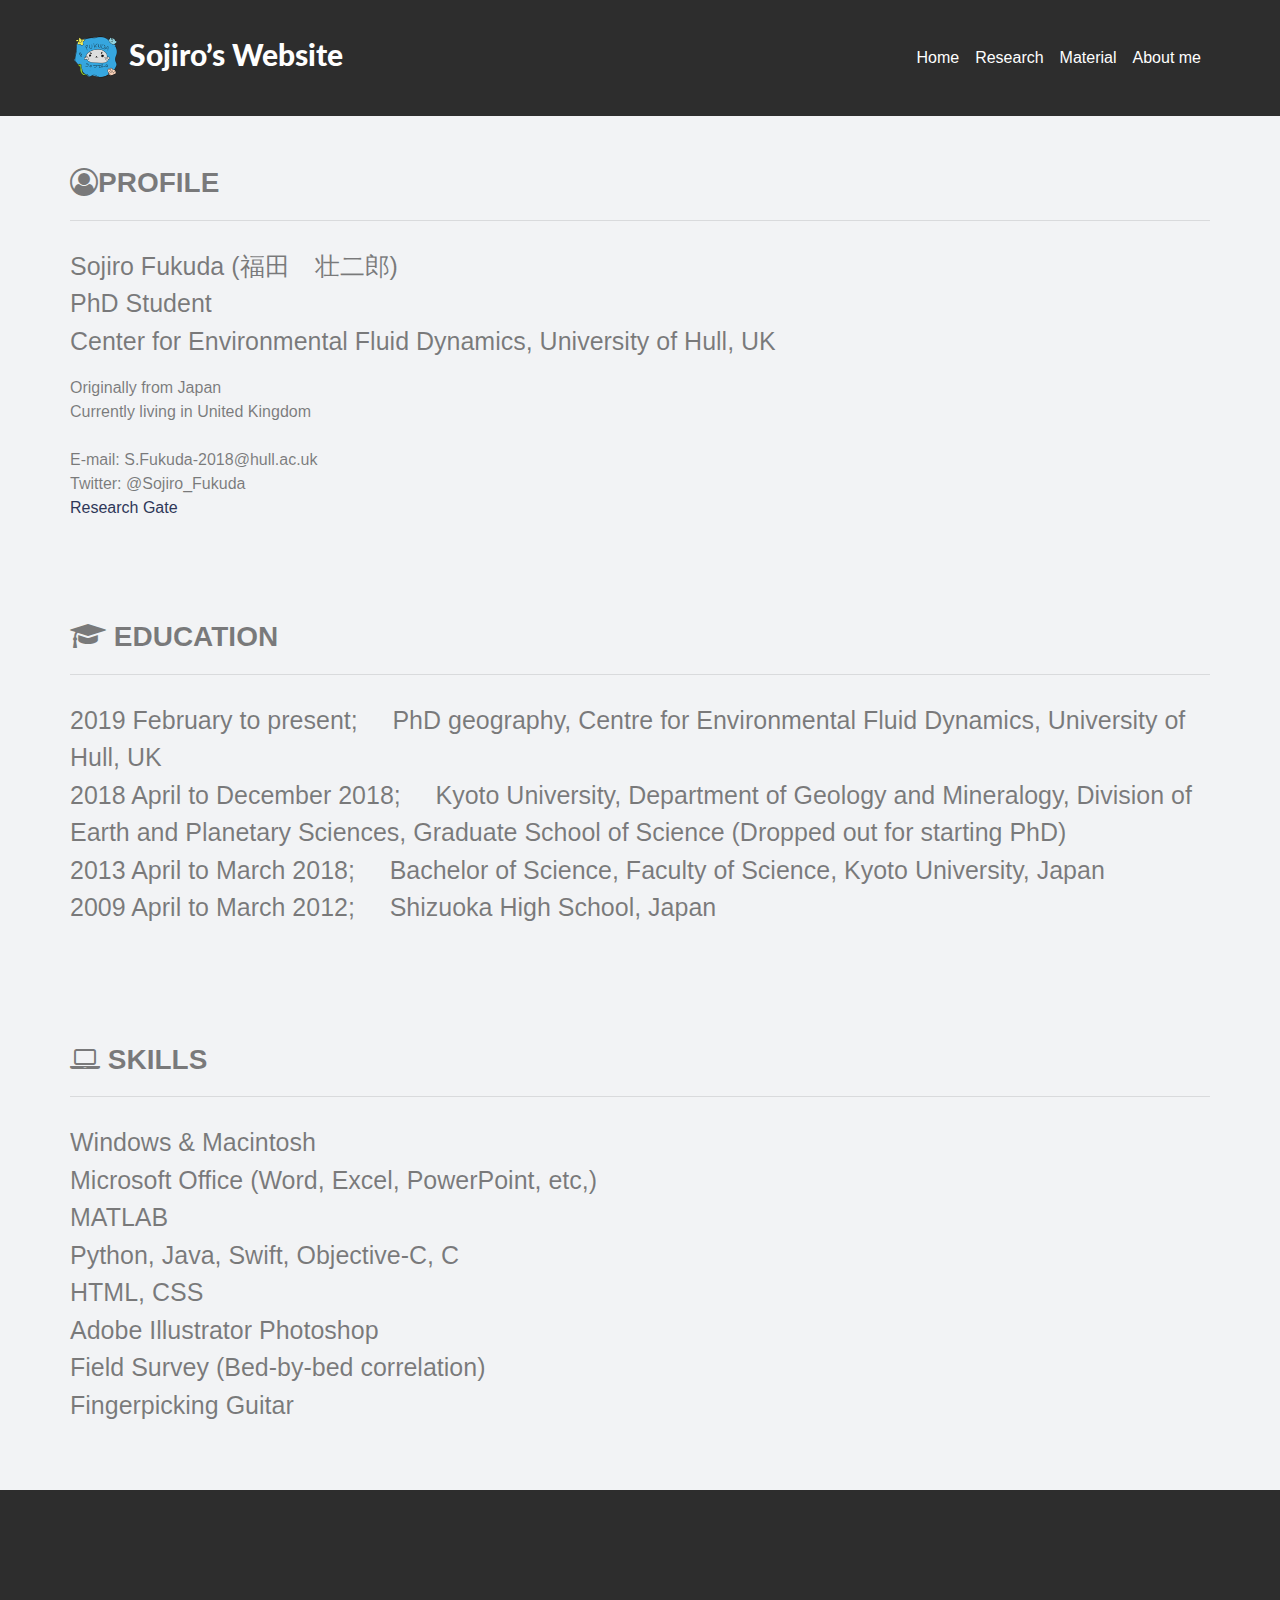
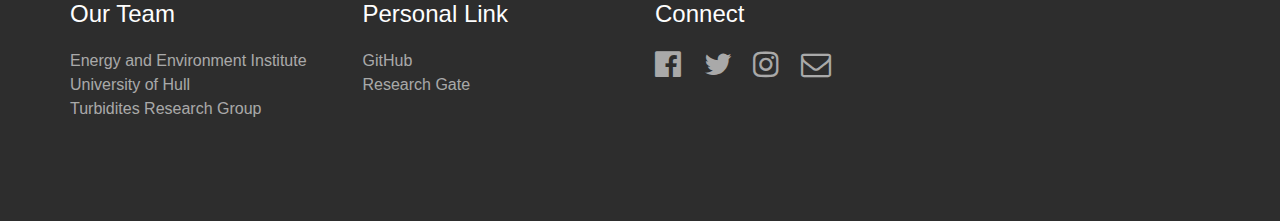
==== aboutme.html @ 99870ed2 "[Squash merge]" ====
<!doctype html>
<html>
<head>
    <meta charset="utf-8">
    <meta name="keywords" content="">
    <meta name="description" content="">
    <meta name="viewport" content="width=device-width, initial-scale=1.0, viewport-fit=cover">
    <link rel="shortcut icon" type="image/png" href="favicon.png">
    
	<link rel="stylesheet" type="text/css" href="./css/bootstrap.min.css?7635">
	<link rel="stylesheet" type="text/css" href="style.css?6280">
	<link rel="stylesheet" type="text/css" href="./css/font-awesome.min.css">
	<link rel="stylesheet" type="text/css" href="./css/feather.min.css">
	<link rel="stylesheet" type="text/css" href="./css/ionicons.min.css">
	<link href='https://fonts.googleapis.com/css?family=Lato:100,300,400,700,900&display=swap&subset=latin,latin-ext' rel='stylesheet' type='text/css'>
    <title>aboutme</title>


    
<!-- Analytics -->
 
<!-- Analytics END -->
    
</head>
<body>
<!-- Main container -->
<div class="page-container">
    
<!-- bloc-0 -->
<div class="bloc bgc-medium-jungle-green d-bloc" id="bloc-0">
	<div class="container bloc-sm">
		<div class="row">
			<div class="col">
				<nav class="navbar navbar-light row navbar-expand-md" role="navigation">
					<a class="navbar-brand link-style ltc-splashed-white" href="index.html"><img src="img/amitan.png" alt="logo" class="mr-2" />Sojiro&rsquo;s Website</a>
					<button id="nav-toggle" type="button" class="ml-auto ui-navbar-toggler navbar-toggler border-0 p-0" data-toggle="collapse" data-target=".navbar-13810" aria-expanded="false" aria-label="Toggle navigation">
						<span class="navbar-toggler-icon"></span>
					</button>
					<div class="collapse navbar-collapse navbar-13810">
						<ul class="site-navigation nav navbar-nav ml-auto">
							<li class="nav-item">
								<a href="index.html" class="nav-link ltc-splashed-white">Home</a>
							</li>
							<li class="nav-item">
								<a href="research.html" class="a-btn nav-link ltc-splashed-white">Research</a>
							</li>
							<li class="nav-item">
								<a href="python.html" class="nav-link a-btn ltc-splashed-white">Material</a>
							</li>
							<li class="nav-item">
								<a href="aboutme.html" class="nav-link a-btn ltc-splashed-white">About me</a>
							</li>
						</ul>
					</div>
				</nav>
			</div>
		</div>
	</div>
</div>
<!-- bloc-0 END -->

<!-- bloc-9 -->
<div class="bloc none bgc-anti-flash-white l-bloc" id="bloc-9">
	<div class="container bloc-md">
		<div class="row">
			<div class="col">
				<h3 class="mg-clear">
					<span class="fa fa-user-circle-o"></span><strong>PROFILE</strong><br>
				</h3>
				<div class="divider-h">
					<span class="divider"></span>
				</div>
				<p class="p-bloc-9-style">
					Sojiro Fukuda (福田　壮二郎)<br>PhD Student<br>Center for Environmental Fluid Dynamics, University of Hull, UK
				</p>
				<div>
					Originally from Japan<br>Currently living in United Kingdom<br><br>E-mail: S.Fukuda-2018@hull.ac.uk&nbsp;<a href="#"></a><br>Twitter: @Sojiro_Fukuda<br>
				</div>
				<div>
					<a class="ltc-charcoal" href="https://www.researchgate.net/profile/Sojiro_Fukuda">Research Gate</a><br>
				</div>
				
			</div>
		</div>
	</div>
</div>
<!-- bloc-9 END -->

<!-- bloc-10 -->
<div class="bloc bgc-anti-flash-white l-bloc" id="bloc-10">
	<div class="container bloc-md">
		<div class="row">
			<div class="col">
				<h3 class="mg-clear">
					<span class="fa fa-mortar-board"></span><strong>&nbsp;EDUCATION</strong>
				</h3>
				<div class="divider-h">
					<span class="divider"></span>
				</div>
				<p class="p-bloc-10-style">
					2019 February to present; &nbsp; &nbsp; PhD geography, Centre for Environmental Fluid Dynamics, University of Hull, UK<br>2018 April to December 2018; &nbsp; &nbsp; Kyoto University, Department of Geology and Mineralogy, Division of Earth and Planetary Sciences, Graduate School of Science (Dropped out for starting PhD)<br>2013 April to March 2018; &nbsp; &nbsp; Bachelor of Science, Faculty of Science, Kyoto University, Japan<br>2009 April to March 2012; &nbsp; &nbsp; Shizuoka High School, Japan<br>
				</p>
			</div>
		</div>
	</div>
</div>
<!-- bloc-10 END -->

<!-- bloc-11 -->
<div class="bloc bgc-anti-flash-white l-bloc" id="bloc-11">
	<div class="container bloc-md">
		<div class="row">
			<div class="col">
				<h3 class="mg-clear">
					<span class="fa fa-laptop"></span><strong>&nbsp;SKILLS</strong>
				</h3>
				<div class="divider-h">
					<span class="divider"></span>
				</div>
				<p class="p-bloc-11-style">
					Windows &amp; Macintosh<br>Microsoft Office (Word, Excel, PowerPoint, etc,)<br>MATLAB<br>Python, Java, Swift, Objective-C, C<br>HTML, CSS<br>Adobe Illustrator Photoshop<br>Field Survey (Bed-by-bed correlation)<br>Fingerpicking Guitar
				</p>
			</div>
		</div>
	</div>
</div>
<!-- bloc-11 END -->

<!-- ScrollToTop Button -->
<a class="bloc-button btn btn-d scrollToTop" onclick="scrollToTarget('1',this)"><span class="fa fa-chevron-up"></span></a>
<!-- ScrollToTop Button END-->


<!-- bloc-3 -->
<div class="bloc bgc-medium-jungle-green d-bloc" id="bloc-3">
	<div class="container bloc-lg">
		<div class="row">
			<div class="col-md-3 col-sm-6">
				<h4 class="mg-md text-sm-left text-center tc-splashed-white">
					Our Team	
				</h4><a href="https://www.hull.ac.uk/work-with-us/research/institutes/energy-and-environment-institute" class="a-btn a-block footer-link">Energy and Environment Institute</a><a href="https://www.hull.ac.uk" class="a-btn a-block footer-link">University of Hull</a><a href="https://trg.leeds.ac.uk" class="a-btn a-block footer-link">Turbidites Research Group</a>
			</div>
			<div class="col-md-3 col-sm-6">
				<h4 class="mg-md text-sm-left text-center tc-splashed-white">
					Personal Link
				</h4><a href="https://github.com/SojiroFukuda" class="a-btn a-block footer-link">GitHub</a><a href="https://www.researchgate.net/profile/Sojiro_Fukuda" class="a-btn a-block footer-link">Research Gate</a>
			</div>
			<div class="col-md-3 col-sm-6">
				<h4 class="mg-md text-sm-left text-center tc-splashed-white">
					Connect
				</h4>
				<div class="row">
					<div class="col-6 col-sm-2 col offset-sm-0">
						<div class="text-center">
							<a href="https://www.facebook.com/jyonirou.jjj"><span class="fa fa-facebook-official icon-md"></span></a>
						</div>
					</div>
					<div class="col-6 col-sm-2">
						<div class="text-center">
							<a href="https://twitter.com/Sojiro_Fukuda"><span class="fa fa-twitter icon-md"></span></a>
						</div>
					</div>
					<div class="col-6 col-sm-2">
						<div class="text-center">
							<a href="https://www.instagram.com/chanu2128/"><span class="fa fa-instagram icon-md"></span></a>
						</div>
					</div>
					<div class="col-6 col-sm-2">
						<div class="text-center">
							<a href="mailto:S.Fukuda-2018@hull.ac.uk"><span class="fa fa-envelope-o icon-md"></span></a>
						</div>
					</div>
				</div>
			</div>
		</div>
	</div>
</div>
<!-- bloc-3 END -->

</div>
<!-- Main container END -->
    

<script src="./js/jquery-3.3.1.min.js?2684"></script>
<script src="./js/bootstrap.bundle.min.js?7948"></script>
<script src="./js/blocs.min.js?1950"></script>
<script src="./js/lazysizes.min.js" defer></script>
<!-- Additional JS END -->



<!-- Preloader -->
<div id="page-loading-blocs-notifaction" class="page-preloader"></div>
<!-- Preloader END -->

</body>
</html>
---- style.css ----
/*-----------------------------------------------------------------------------------
	    sojiroweb
        Built with Blocs
-----------------------------------------------------------------------------------*/
 
body{
	margin:0;
	padding:0;
    background:#FFFFFF;
    overflow-x:hidden;
    -webkit-font-smoothing: antialiased;
    -moz-osx-font-smoothing: grayscale;
}
.page-container{overflow-x:hidden;} /* Prevents unwanted scroll space when scroll FX used. */
a,button{transition: background .3s ease-in-out;outline: none!important;} /* Prevent ugly blue glow on chrome and safari */
a:hover{text-decoration: none; cursor:pointer;}


/* Preloader */

.page-preloader{position: fixed;top: 0;bottom: 0;width: 100%;z-index:100000;background:#FFFFFF url("img/pageload-spinner.gif") no-repeat center center;}

/* = Blocs
-------------------------------------------------------------- */

.bloc{
	width:100%;
	clear:both;
	background: 50% 50% no-repeat;
	padding:0 50px;
	-webkit-background-size: cover;
	-moz-background-size: cover;
	-o-background-size: cover;
	background-size: cover;
	position:relative;
	display:flex;
}
.bloc .container{
	padding-left:0;
	padding-right:0;
}


/* Sizes */

.bloc-lg{
	padding:100px 50px;
}
.bloc-md{
	padding:50px;
}
.bloc-sm{
	padding:20px 50px;
}

.bloc-carousel{
	padding-right: 200px;
	padding-left: 200px;
}

/* Background Styles */

.bg-center,.bg-l-edge,.bg-r-edge,.bg-t-edge,.bg-b-edge,.bg-tl-edge,.bg-bl-edge,.bg-tr-edge,.bg-br-edge,.bg-repeat{
	-webkit-background-size: auto!important;
	-moz-background-size: auto!important;
	-o-background-size: auto!important;
	background-size: auto!important;
}
.bg-repeat{
	background:repeat;
}


/* Background Textures */

.bloc-bg-texture::before{
	content:"";
	background-size: 2px 2px;
	position: absolute;
	top: 0;
	bottom: 0;
	left:0;
	right:0;
}
.texture-paper::before{
	background: url("img/texture-paper.png");
	background-size: 280px 280px;
}


/* Dark theme */

.d-bloc{
	color:rgba(255,255,255,.7);
}
.d-bloc button:hover{
	color:rgba(255,255,255,.9);
}
.d-bloc .icon-round,.d-bloc .icon-square,.d-bloc .icon-rounded,.d-bloc .icon-semi-rounded-a,.d-bloc .icon-semi-rounded-b{
	border-color:rgba(255,255,255,.9);
}
.d-bloc .divider-h span{
	border-color:rgba(255,255,255,.2);
}
.d-bloc .a-btn,.d-bloc .navbar a, .d-bloc a .icon-sm, .d-bloc a .icon-md, .d-bloc a .icon-lg, .d-bloc a .icon-xl, .d-bloc h1 a, .d-bloc h2 a, .d-bloc h3 a, .d-bloc h4 a, .d-bloc h5 a, .d-bloc h6 a, .d-bloc p a{
	color:rgba(255,255,255,.6);
}
.d-bloc .a-btn:hover,.d-bloc .navbar a:hover,.d-bloc a:hover .icon-sm, .d-bloc a:hover .icon-md, .d-bloc a:hover .icon-lg, .d-bloc a:hover .icon-xl, .d-bloc h1 a:hover, .d-bloc h2 a:hover, .d-bloc h3 a:hover, .d-bloc h4 a:hover, .d-bloc h5 a:hover, .d-bloc h6 a:hover, .d-bloc p a:hover{
	color:rgba(255,255,255,1);
}
.d-bloc .navbar-toggle .icon-bar{
	background:rgba(255,255,255,1);
}
.d-bloc .btn-wire,.d-bloc .btn-wire:hover{
	color:rgba(255,255,255,1);
	border-color:rgba(255,255,255,1);
}
.d-bloc .card{
	color:rgba(0,0,0,.5);
}
.d-bloc .card button:hover{
	color:rgba(0,0,0,.7);
}
.d-bloc .card icon{
	border-color:rgba(0,0,0,.7);
}
.d-bloc .card .divider-h span{
	border-color:rgba(0,0,0,.1);
}
.d-bloc .card .a-btn{
	color:rgba(0,0,0,.6);
}
.d-bloc .card .a-btn:hover{
	color:rgba(0,0,0,1);
}
.d-bloc .card .btn-wire, .d-bloc .card .btn-wire:hover{
	color:rgba(0,0,0,.7);
	border-color:rgba(0,0,0,.3);
}


/* Light theme */

.d-bloc .card,.l-bloc{
	color:rgba(0,0,0,.5);
}
.d-bloc .card button:hover,.l-bloc button:hover{
	color:rgba(0,0,0,.7);
}
.l-bloc .icon-round,.l-bloc .icon-square,.l-bloc .icon-rounded,.l-bloc .icon-semi-rounded-a,.l-bloc .icon-semi-rounded-b{
	border-color:rgba(0,0,0,.7);
}
.d-bloc .card .divider-h span,.l-bloc .divider-h span{
	border-color:rgba(0,0,0,.1);
}
.d-bloc .card .a-btn,.l-bloc .a-btn,.l-bloc .navbar a,.l-bloc a .icon-sm, .l-bloc a .icon-md, .l-bloc a .icon-lg, .l-bloc a .icon-xl, .l-bloc h1 a, .l-bloc h2 a, .l-bloc h3 a, .l-bloc h4 a, .l-bloc h5 a, .l-bloc h6 a, .l-bloc p a{
	color:rgba(0,0,0,.6);
}
.d-bloc .card .a-btn:hover,.l-bloc .a-btn:hover,.l-bloc .navbar a:hover, .l-bloc a:hover .icon-sm, .l-bloc a:hover .icon-md, .l-bloc a:hover .icon-lg, .l-bloc a:hover .icon-xl, .l-bloc h1 a:hover, .l-bloc h2 a:hover, .l-bloc h3 a:hover, .l-bloc h4 a:hover, .l-bloc h5 a:hover, .l-bloc h6 a:hover, .l-bloc p a:hover{
	color:rgba(0,0,0,1);
}
.l-bloc .navbar-toggle .icon-bar{
	color:rgba(0,0,0,.6);
}
.d-bloc .card .btn-wire,.d-bloc .card .btn-wire:hover,.l-bloc .btn-wire,.l-bloc .btn-wire:hover{
	color:rgba(0,0,0,.7);
	border-color:rgba(0,0,0,.3);
}


/* = NavBar
-------------------------------------------------------------- */

.hero .hero-nav{
	padding-left:inherit;
	padding-right:inherit;
}
/* Handle Multi Level Navigation */.navbar-light .navbar-nav .nav-link {
	color: rgb(64, 64, 64);
}
.btco-menu li > a {
	padding: 10px 15px;
	color: #000;
}
.btco-menu .active a:focus,.btco-menu li a:focus ,.navbar > .show > a:focus{
	background: transparent;
	outline: 0;
}
.dropdown-menu .show > .dropdown-toggle::after{
	transform: rotate(-90deg);
}

/* = Bric adjustment margins
-------------------------------------------------------------- */

.mg-clear{
	margin:0;
}
.mg-md{
	margin-top:10px;
	margin-bottom:20px;
}

/* = Buttons
-------------------------------------------------------------- */

.btn-d,.btn-d:hover,.btn-d:focus{
	color:#FFF;
	background:rgba(0,0,0,.3);
}

/* Prevent ugly blue glow on chrome and safari */
button{
	outline: none!important;
}

.a-block{
	width:100%;
	text-align:left;
	display: inline-block;
}
.text-center .a-block{
	text-align:center;
}



/* = Icons
-------------------------------------------------------------- */
.icon-md{
	font-size:30px!important;
}




.card-sq, .card-sq .card-header, .card-sq .card-footer{
	border-radius:0;
}
.card-rd{
	border-radius:30px;
}
.card-rd .card-header{
	border-radius:29px 29px 0 0;
}
.card-rd .card-footer{
	border-radius:0 0 29px 29px;
}

/* = Dividers
-------------------------------------------------------------- */
.divider-h{
	padding:20px 0;
	width:100%;
	display:inline-block;
}
.divider-h span{
	display: block;
	border-top:1px solid transparent;
}
.divider-half{
	width: 50%;
	margin: 0 auto;
}
.dropdown-menu .divider-h,.dropdown-menu .divider-half{
	padding:0;
}




/* ScrollToTop button */

.scrollToTop{
	width:40px;
	height:40px;
	position:fixed;
	bottom:20px;
	right:20px;
	opacity: 0;
	z-index: 500;
	transition: all .3s ease-in-out;
}
.scrollToTop span{
	margin-top: 6px;
}
.showScrollTop{
	font-size: 14px;
	opacity: 1;
}

/* = Custom Styling
-------------------------------------------------------------- */

h1,h2,h3,h4,h5,h6,p,label,.btn,a{
	font-family:"Helvetica";
}
.container{
	max-width:1140px;
}
.link-style{
	font-family:Lato;
	font-weight:900;
	line-height:30px;
	font-size:30px;
}
.navi-style{
	color:#FEFFFE!important;
	font-family:"Lato";
	font-weight:bold;
	text-decoration:underline!important;
	border-right-width:20px;
}
.h1-style{
	font-size:36px;
}
.h4-style{
	font-weight: bold;
}
.p-style{
	font-family:Lato;
	font-weight:900;
	font-size:30px;
	color:#FFFFFF!important;
}
.navbar-brand img{
	width:50px;
	height:50px;
}
.h3-profile-style{
	font-family:Lato;
	font-weight:900;
	width:50.09%;
}
.p-bloc-3-style{
	font-size:25px;
	font-family:Roboto;
	font-weight:400;
}
.h3-style{
	font-family:Lato;
	font-weight:900;
	font-size:35px;
}
.p-bloc-8-style{
	font-size:25px;
}
.p-bloc-4-style{
	font-size:25px;
}
.link-bloc-6-style{
	text-decoration:underline;
}
.p-bloc-6-style{
	font-size:25px;
}
.p-bloc-7-style{
	font-size:25px;
}
.p-bloc-9-style{
	font-size:25px;
}
.p-bloc-10-style{
	font-size:25px;
}
.p-bloc-11-style{
	font-size:25px;
}
.p-2-style{
	font-size:25px;
}
.p-12-style{
	font-size:20px;
}
.p-equation{
	font-size:25px;
}
.markdown:active{
}
.img-style{
	width:456px;
}
.carousel-margin-right{
	width:99.74%;
}
.image{
	height:450px;
	max-width:640px;
}
.li-style{
	font-size: 20px;
}

/* = Colour
-------------------------------------------------------------- */

/* Background colour styles */

.bgc-medium-jungle-green{
	background-color:#2D2D2D;
}
.bgc-anti-flash-white{
	background-color:#F2F3F5;
}

/* Text colour styles */

.tc-splashed-white{
	color:#FEFEFE!important;
}

/* Link colour styles */

.ltc-splashed-white{
	color:#FEFEFE!important;
}
.ltc-splashed-white:hover{
	color:#cbcbcb!important;
}
.ltc-charcoal{
	color:#2E3758!important;
}
.ltc-charcoal:hover{
	color:#252c46!important;
}

/* Bloc image backgrounds */

.bg-PairaCava{
	background-image:url("img/PairaCava.png");
}
.bg-PairaCava{
	background-image:url("img/PairaCava.png");
}
.bg-PairaCava{
	background-image:url("img/PairaCava.png");
}
.bg-squared-d-bg{
	background-image:url("img/squared-d-bg.png");
}



/* = Mobile adjustments 
-------------------------------------------------------------- */
@media (max-width: 1024px)
{
    .bloc{
        padding-left: 20px; 
        padding-right: 20px;  
    }
    .bloc.full-width-bloc, .bloc-tile-2.full-width-bloc .container, .bloc-tile-3.full-width-bloc .container, .bloc-tile-4.full-width-bloc .container{
        padding-left: 0; 
        padding-right: 0;  
    }
}
@media (max-width: 991px)
{
    .container{width:100%;}
    .page-container, #hero-bloc{overflow-x: hidden;position: relative;} /* Prevent unwanted side scroll on mobile */
    .bloc{padding-left: constant(safe-area-inset-left);padding-right: constant(safe-area-inset-right);} /* iPhone X Notch Support*/
    .bloc-group, .bloc-group .bloc{display:block;width:100%;}
}
@media (max-width: 767px)
{
    .page-container{
        overflow-x: hidden;
        position:relative;
    }
    .bloc-tile-2 .container, .bloc-tile-3 .container, .bloc-tile-4 .container{
        padding-left:0;padding-right:0;
    }
    .a-block{
        padding:0 10px;
    }
    .btn-dwn{
       display:none; 
    }
    .voffset{
        margin-top:5px;
    }
    .voffset-md{
        margin-top:20px;
    }
    .voffset-lg{
        margin-top:30px;
    }
    form{
        padding:5px;
    }
    .close-lightbox{
        display:inline-block;
    }
    .blocsapp-device-iphone5{
	   background-size: 216px 425px;
	   padding-top:60px;
	   width:216px;
	   height:425px;
    }
    .blocsapp-device-iphone5 img{
	   width: 180px;
	   height: 320px;
    }
}
@media (max-width: 575px){
	.footer-link{
		text-align:center;
	}
	
}
---- css/feather.min.css ----
@font-face{font-family:"feather";src:url(../fonts/feather-webfont.eot);src:url(../fonts/feather-webfont.eot?#iefix) format("embedded-opentype"),url(../fonts/feather-webfont.woff) format("woff"),url(../fonts/feather-webfont.ttf) format("truetype"),url(../fonts/feather-webfont.svg#feather) format("svg");font-weight:400;font-style:normal}.feather-icon{display:inline-block;font-family:"feather";font-style:normal;font-weight:400;font-variant:normal;text-transform:none;speak:none;line-height:1;-webkit-font-smoothing:antialiased;-moz-osx-font-smoothing:grayscale}.icon-eye:before{content:"\e000"}.icon-paper-clip:before{content:"\e001"}.icon-mail:before{content:"\e002";content:\e002}.icon-toggle:before{content:"\e003"}.icon-layout:before{content:"\e004"}.icon-link:before{content:"\e005"}.icon-bell:before{content:"\e006"}.icon-lock:before{content:"\e007"}.icon-unlock:before{content:"\e008"}.icon-ribbon:before{content:"\e009"}.icon-image:before{content:"\e010"}.icon-signal:before{content:"\e011"}.icon-target:before{content:"\e012"}.icon-clipboard:before{content:"\e013"}.icon-clock:before{content:"\e014";content:\e014}.icon-watch:before{content:"\e015"}.icon-air-play:before{content:"\e016"}.icon-camera:before{content:"\e017"}.icon-video:before{content:"\e018"}.icon-disc:before{content:"\e019"}.icon-printer:before{content:"\e020"}.icon-monitor:before{content:"\e021"}.icon-server:before{content:"\e022"}.icon-cog:before{content:"\e023"}.icon-heart:before{content:"\e024"}.icon-paragraph:before{content:"\e025"}.icon-align-justify:before{content:"\e026"}.icon-align-left:before{content:"\e027"}.icon-align-center:before{content:"\e028"}.icon-align-right:before{content:"\e029"}.icon-book:before{content:"\e030"}.icon-layers:before{content:"\e031"}.icon-stack:before{content:"\e032"}.icon-stack-2:before{content:"\e033"}.icon-paper:before{content:"\e034"}.icon-paper-stack:before{content:"\e035"}.icon-search:before{content:"\e036"}.icon-zoom-in:before{content:"\e037"}.icon-zoom-out:before{content:"\e038"}.icon-reply:before{content:"\e039"}.icon-circle-plus:before{content:"\e040"}.icon-circle-minus:before{content:"\e041"}.icon-circle-check:before{content:"\e042"}.icon-circle-cross:before{content:"\e043"}.icon-square-plus:before{content:"\e044"}.icon-square-minus:before{content:"\e045"}.icon-square-check:before{content:"\e046"}.icon-square-cross:before{content:"\e047"}.icon-microphone:before{content:"\e048"}.icon-record:before{content:"\e049"}.icon-skip-back:before{content:"\e050"}.icon-rewind:before{content:"\e051"}.icon-play:before{content:"\e052"}.icon-pause:before{content:"\e053"}.icon-stop:before{content:"\e054"}.icon-fast-forward:before{content:"\e055"}.icon-skip-forward:before{content:"\e056"}.icon-shuffle:before{content:"\e057"}.icon-repeat:before{content:"\e058"}.icon-folder:before{content:"\e059"}.icon-umbrella:before{content:"\e060"}.icon-moon:before{content:"\e061"}.icon-thermometer:before{content:"\e062"}.icon-drop:before{content:"\e063"}.icon-sun:before{content:"\e064"}.icon-cloud:before{content:"\e065"}.icon-cloud-upload:before{content:"\e066"}.icon-cloud-download:before{content:"\e067"}.icon-upload:before{content:"\e068"}.icon-download:before{content:"\e069"}.icon-location:before{content:"\e070"}.icon-location-2:before{content:"\e071"}.icon-map:before{content:"\e072"}.icon-battery:before{content:"\e073"}.icon-head:before{content:"\e074"}.icon-briefcase:before{content:"\e075"}.icon-speech-bubble:before{content:"\e076"}.icon-anchor:before{content:"\e077"}.icon-globe:before{content:"\e078"}.icon-box:before{content:"\e079"}.icon-reload:before{content:"\e080"}.icon-share:before{content:"\e081"}.icon-marquee:before{content:"\e082"}.icon-marquee-plus:before{content:"\e083"}.icon-marquee-minus:before{content:"\e084"}.icon-tag:before{content:"\e085"}.icon-power:before{content:"\e086"}.icon-command:before{content:"\e087"}.icon-alt:before{content:"\e088"}.icon-esc:before{content:"\e089"}.icon-bar-graph:before{content:"\e090"}.icon-bar-graph-2:before{content:"\e091"}.icon-pie-graph:before{content:"\e092"}.icon-star:before{content:"\e093"}.icon-arrow-left:before{content:"\e094"}.icon-arrow-right:before{content:"\e095"}.icon-arrow-up:before{content:"\e096"}.icon-arrow-down:before{content:"\e097"}.icon-volume:before{content:"\e098"}.icon-mute:before{content:"\e099"}.icon-content-right:before{content:"\e100"}.icon-content-left:before{content:"\e101"}.icon-grid:before{content:"\e102"}.icon-grid-2:before{content:"\e103"}.icon-columns:before{content:"\e104"}.icon-loader:before{content:"\e105"}.icon-bag:before{content:"\e106"}.icon-ban:before{content:"\e107"}.icon-flag:before{content:"\e108"}.icon-trash:before{content:"\e109"}.icon-expand:before{content:"\e110"}.icon-contract:before{content:"\e111"}.icon-maximize:before{content:"\e112"}.icon-minimize:before{content:"\e113"}.icon-plus:before{content:"\e114"}.icon-minus:before{content:"\e115"}.icon-check:before{content:"\e116"}.icon-cross:before{content:"\e117"}.icon-move:before{content:"\e118"}.icon-delete:before{content:"\e119"}.icon-menu:before{content:"\e120"}.icon-archive:before{content:"\e121"}.icon-inbox:before{content:"\e122"}.icon-outbox:before{content:"\e123"}.icon-file:before{content:"\e124"}.icon-file-add:before{content:"\e125"}.icon-file-subtract:before{content:"\e126"}.icon-help:before{content:"\e127"}.icon-open:before{content:"\e128"}.icon-ellipsis:before{content:"\e129"}
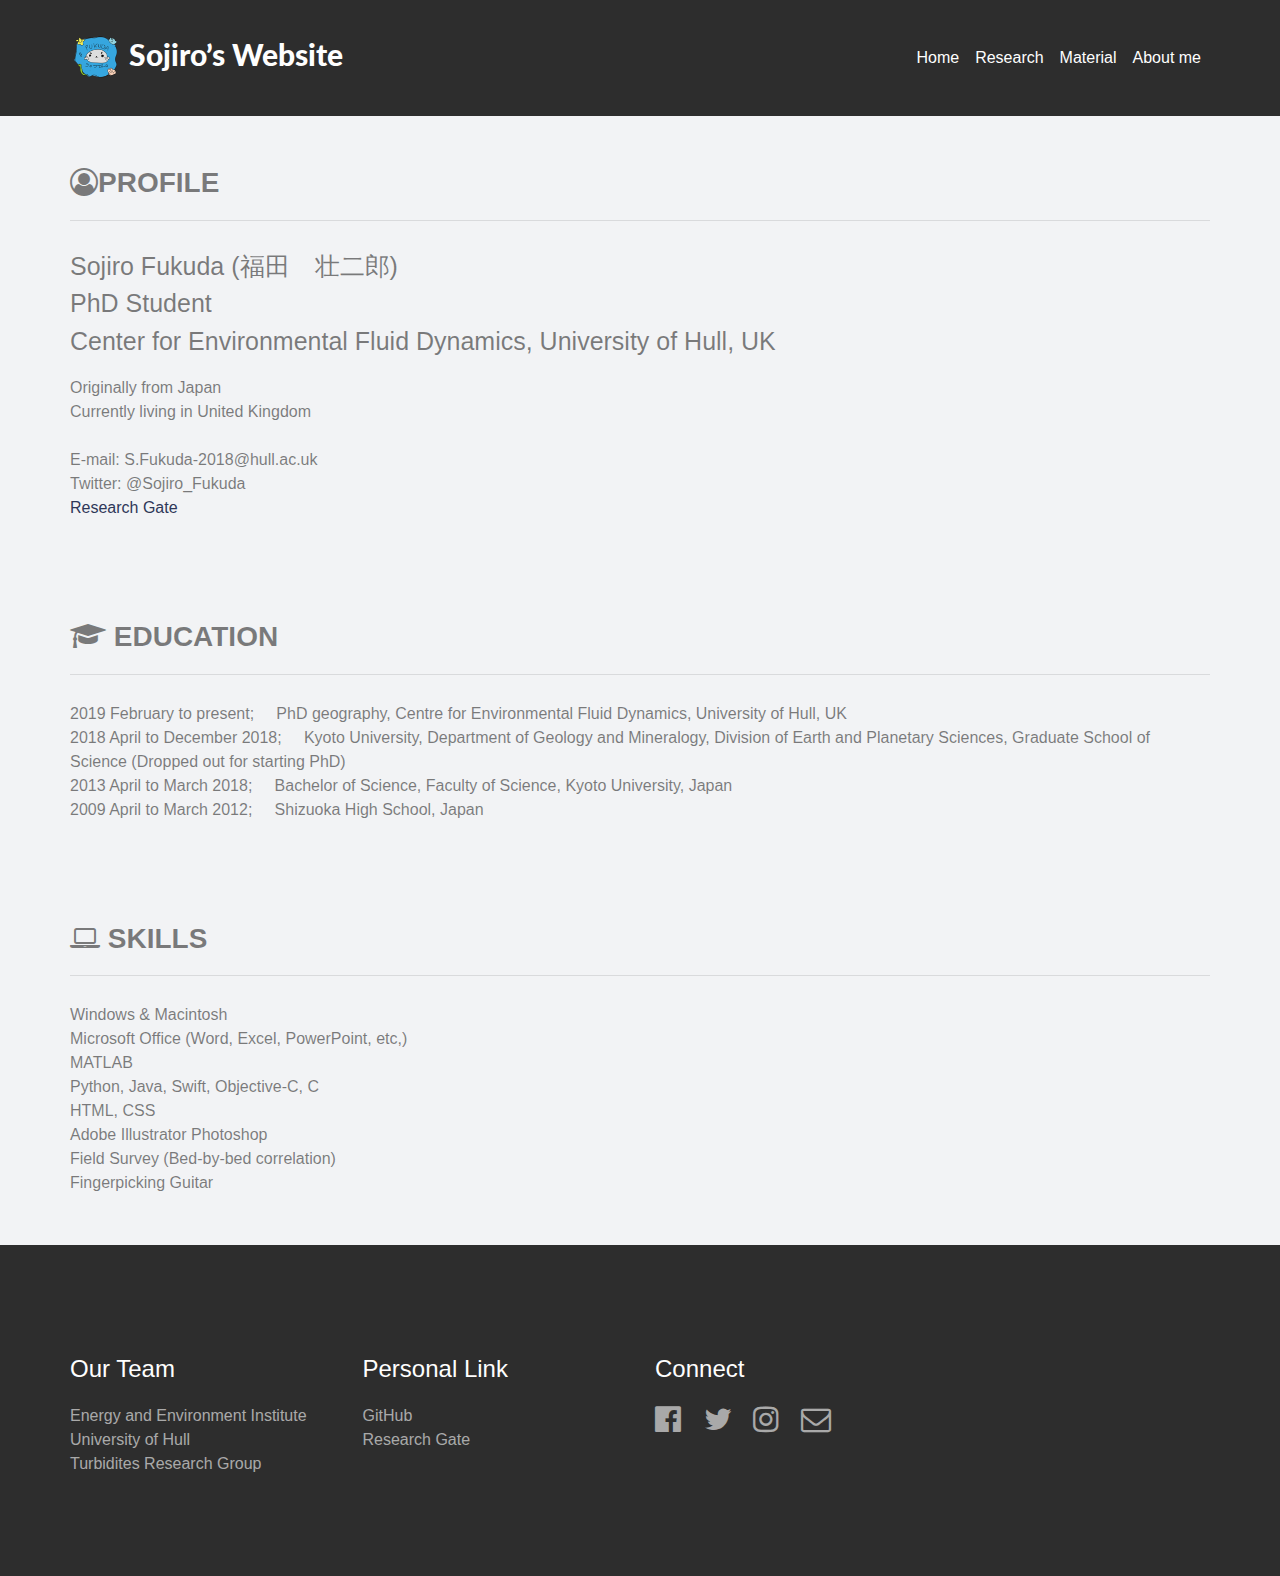
==== commit b89df066: "Added recent activities" ====
--- a/aboutme.html
+++ b/aboutme.html
@@ -1,25 +1,46 @@
 <!doctype html>
 <html>
 <head>
+<!-- Analytics -->
+<!-- Global site tag (gtag.js) - Google Analytics -->
+<script async src="https://www.googletagmanager.com/gtag/js?id=UA-163347557-1"></script>
+<script>
+  window.dataLayer = window.dataLayer || [];
+  function gtag(){dataLayer.push(arguments);}
+  gtag('js', new Date());
+
+  gtag('config', 'UA-163347557-1');
+</script>
+<!-- Analytics END -->
+
     <meta charset="utf-8">
     <meta name="keywords" content="">
     <meta name="description" content="">
     <meta name="viewport" content="width=device-width, initial-scale=1.0, viewport-fit=cover">
     <link rel="shortcut icon" type="image/png" href="favicon.png">
     
-	<link rel="stylesheet" type="text/css" href="./css/bootstrap.min.css?7635">
-	<link rel="stylesheet" type="text/css" href="style.css?6280">
-	<link rel="stylesheet" type="text/css" href="./css/font-awesome.min.css">
-	<link rel="stylesheet" type="text/css" href="./css/feather.min.css">
-	<link rel="stylesheet" type="text/css" href="./css/ionicons.min.css">
-	<link href='https://fonts.googleapis.com/css?family=Lato:100,300,400,700,900&display=swap&subset=latin,latin-ext' rel='stylesheet' type='text/css'>
+    <link rel="stylesheet" type="text/css" href="./css/bootstrap.min.css?7635">
+    <link rel="stylesheet" type="text/css" href="style.css?6280">
+    <link rel="stylesheet" type="text/css" href="./css/font-awesome.min.css">
+    <link rel="stylesheet" type="text/css" href="./css/feather.min.css">
+    <link rel="stylesheet" type="text/css" href="./css/ionicons.min.css">
+    <link href='https://fonts.googleapis.com/css?family=Lato:100,300,400,700,900&display=swap&subset=latin,latin-ext' rel='stylesheet' type='text/css'>
     <title>aboutme</title>
-
-
-    
-<!-- Analytics -->
- 
-<!-- Analytics END -->
+    <script src="https://cdn.mathjax.org/mathjax/latest/MathJax.js?config=TeX-AMS-MML_HTMLorMML" type="text/javascript"></script>
+    <script type="text/x-mathjax-config">
+      MathJax.Hub.Config({
+        TeX: { equationNumbers: { autoNumber: "AMS" }},
+        tex2jax: {
+          inlineMath: [ ['$','$'], ["\\(","\\)"] ],
+          processEscapes: true
+        },
+        "HTML-CSS": { matchFontHeight: false },
+        displayAlign: "left",
+        displayIndent: "2em"
+      });
+    </script>
+
+
     
 </head>
 <body>
@@ -28,101 +49,101 @@
     
 <!-- bloc-0 -->
 <div class="bloc bgc-medium-jungle-green d-bloc" id="bloc-0">
-	<div class="container bloc-sm">
-		<div class="row">
-			<div class="col">
-				<nav class="navbar navbar-light row navbar-expand-md" role="navigation">
-					<a class="navbar-brand link-style ltc-splashed-white" href="index.html"><img src="img/amitan.png" alt="logo" class="mr-2" />Sojiro&rsquo;s Website</a>
-					<button id="nav-toggle" type="button" class="ml-auto ui-navbar-toggler navbar-toggler border-0 p-0" data-toggle="collapse" data-target=".navbar-13810" aria-expanded="false" aria-label="Toggle navigation">
-						<span class="navbar-toggler-icon"></span>
-					</button>
-					<div class="collapse navbar-collapse navbar-13810">
-						<ul class="site-navigation nav navbar-nav ml-auto">
-							<li class="nav-item">
-								<a href="index.html" class="nav-link ltc-splashed-white">Home</a>
-							</li>
-							<li class="nav-item">
-								<a href="research.html" class="a-btn nav-link ltc-splashed-white">Research</a>
-							</li>
-							<li class="nav-item">
-								<a href="python.html" class="nav-link a-btn ltc-splashed-white">Material</a>
-							</li>
-							<li class="nav-item">
-								<a href="aboutme.html" class="nav-link a-btn ltc-splashed-white">About me</a>
-							</li>
-						</ul>
-					</div>
-				</nav>
-			</div>
-		</div>
-	</div>
+    <div class="container bloc-sm">
+        <div class="row">
+            <div class="col">
+                <nav class="navbar navbar-light row navbar-expand-md" role="navigation">
+                    <a class="navbar-brand link-style ltc-splashed-white" href="index.html"><img src="img/amitan.png" alt="logo" class="mr-2" />Sojiro&rsquo;s Website</a>
+                    <button id="nav-toggle" type="button" class="ml-auto ui-navbar-toggler navbar-toggler border-0 p-0" data-toggle="collapse" data-target=".navbar-13810" aria-expanded="false" aria-label="Toggle navigation">
+                        <span class="navbar-toggler-icon"></span>
+                    </button>
+                    <div class="collapse navbar-collapse navbar-13810">
+                        <ul class="site-navigation nav navbar-nav ml-auto">
+                            <li class="nav-item">
+                                <a href="index.html" class="nav-link ltc-splashed-white">Home</a>
+                            </li>
+                            <li class="nav-item">
+                                <a href="research.html" class="a-btn nav-link ltc-splashed-white">Research</a>
+                            </li>
+                            <li class="nav-item">
+                                <a href="python.html" class="nav-link a-btn ltc-splashed-white">Material</a>
+                            </li>
+                            <li class="nav-item">
+                                <a href="aboutme.html" class="nav-link a-btn ltc-splashed-white">About me</a>
+                            </li>
+                        </ul>
+                    </div>
+                </nav>
+            </div>
+        </div>
+    </div>
 </div>
 <!-- bloc-0 END -->
 
 <!-- bloc-9 -->
 <div class="bloc none bgc-anti-flash-white l-bloc" id="bloc-9">
-	<div class="container bloc-md">
-		<div class="row">
-			<div class="col">
-				<h3 class="mg-clear">
-					<span class="fa fa-user-circle-o"></span><strong>PROFILE</strong><br>
-				</h3>
-				<div class="divider-h">
-					<span class="divider"></span>
-				</div>
-				<p class="p-bloc-9-style">
-					Sojiro Fukuda (福田　壮二郎)<br>PhD Student<br>Center for Environmental Fluid Dynamics, University of Hull, UK
-				</p>
-				<div>
-					Originally from Japan<br>Currently living in United Kingdom<br><br>E-mail: S.Fukuda-2018@hull.ac.uk&nbsp;<a href="#"></a><br>Twitter: @Sojiro_Fukuda<br>
-				</div>
-				<div>
-					<a class="ltc-charcoal" href="https://www.researchgate.net/profile/Sojiro_Fukuda">Research Gate</a><br>
-				</div>
-				
-			</div>
-		</div>
-	</div>
+    <div class="container bloc-md">
+        <div class="row">
+            <div class="col">
+                <h3 class="mg-clear">
+                    <span class="fa fa-user-circle-o"></span><strong>PROFILE</strong><br>
+                </h3>
+                <div class="divider-h">
+                    <span class="divider"></span>
+                </div>
+                <p class="p-bloc-9-style">
+                    Sojiro Fukuda (福田　壮二郎)<br>PhD Student<br>Center for Environmental Fluid Dynamics, University of Hull, UK
+                </p>
+                <div>
+                    Originally from Japan<br>Currently living in United Kingdom<br><br>E-mail: S.Fukuda-2018@hull.ac.uk&nbsp;<a href="#"></a><br>Twitter: @Sojiro_Fukuda<br>
+                </div>
+                <div>
+                    <a class="ltc-charcoal" href="https://www.researchgate.net/profile/Sojiro_Fukuda">Research Gate</a><br>
+                </div>
+                
+            </div>
+        </div>
+    </div>
 </div>
 <!-- bloc-9 END -->
 
 <!-- bloc-10 -->
 <div class="bloc bgc-anti-flash-white l-bloc" id="bloc-10">
-	<div class="container bloc-md">
-		<div class="row">
-			<div class="col">
-				<h3 class="mg-clear">
-					<span class="fa fa-mortar-board"></span><strong>&nbsp;EDUCATION</strong>
-				</h3>
-				<div class="divider-h">
-					<span class="divider"></span>
-				</div>
-				<p class="p-bloc-10-style">
-					2019 February to present; &nbsp; &nbsp; PhD geography, Centre for Environmental Fluid Dynamics, University of Hull, UK<br>2018 April to December 2018; &nbsp; &nbsp; Kyoto University, Department of Geology and Mineralogy, Division of Earth and Planetary Sciences, Graduate School of Science (Dropped out for starting PhD)<br>2013 April to March 2018; &nbsp; &nbsp; Bachelor of Science, Faculty of Science, Kyoto University, Japan<br>2009 April to March 2012; &nbsp; &nbsp; Shizuoka High School, Japan<br>
-				</p>
-			</div>
-		</div>
-	</div>
+    <div class="container bloc-md">
+        <div class="row">
+            <div class="col">
+                <h3 class="mg-clear">
+                    <span class="fa fa-mortar-board"></span><strong>&nbsp;EDUCATION</strong>
+                </h3>
+                <div class="divider-h">
+                    <span class="divider"></span>
+                </div>
+                <!-- <p class="p-bloc-10-style"> -->
+                    2019 February to present; &nbsp; &nbsp; PhD geography, Centre for Environmental Fluid Dynamics, University of Hull, UK<br>2018 April to December 2018; &nbsp; &nbsp; Kyoto University, Department of Geology and Mineralogy, Division of Earth and Planetary Sciences, Graduate School of Science (Dropped out for starting PhD)<br>2013 April to March 2018; &nbsp; &nbsp; Bachelor of Science, Faculty of Science, Kyoto University, Japan<br>2009 April to March 2012; &nbsp; &nbsp; Shizuoka High School, Japan<br>
+                <!-- </p> -->
+            </div>
+        </div>
+    </div>
 </div>
 <!-- bloc-10 END -->
 
 <!-- bloc-11 -->
 <div class="bloc bgc-anti-flash-white l-bloc" id="bloc-11">
-	<div class="container bloc-md">
-		<div class="row">
-			<div class="col">
-				<h3 class="mg-clear">
-					<span class="fa fa-laptop"></span><strong>&nbsp;SKILLS</strong>
-				</h3>
-				<div class="divider-h">
-					<span class="divider"></span>
-				</div>
-				<p class="p-bloc-11-style">
-					Windows &amp; Macintosh<br>Microsoft Office (Word, Excel, PowerPoint, etc,)<br>MATLAB<br>Python, Java, Swift, Objective-C, C<br>HTML, CSS<br>Adobe Illustrator Photoshop<br>Field Survey (Bed-by-bed correlation)<br>Fingerpicking Guitar
-				</p>
-			</div>
-		</div>
-	</div>
+    <div class="container bloc-md">
+        <div class="row">
+            <div class="col">
+                <h3 class="mg-clear">
+                    <span class="fa fa-laptop"></span><strong>&nbsp;SKILLS</strong>
+                </h3>
+                <div class="divider-h">
+                    <span class="divider"></span>
+                </div>
+                <!-- <p class="p-bloc-11-style"> -->
+                    Windows &amp; Macintosh<br>Microsoft Office (Word, Excel, PowerPoint, etc,)<br>MATLAB<br>Python, Java, Swift, Objective-C, C<br>HTML, CSS<br>Adobe Illustrator Photoshop<br>Field Survey (Bed-by-bed correlation)<br>Fingerpicking Guitar
+                <!-- </p> -->
+            </div>
+        </div>
+    </div>
 </div>
 <!-- bloc-11 END -->
 
@@ -133,47 +154,47 @@
 
 <!-- bloc-3 -->
 <div class="bloc bgc-medium-jungle-green d-bloc" id="bloc-3">
-	<div class="container bloc-lg">
-		<div class="row">
-			<div class="col-md-3 col-sm-6">
-				<h4 class="mg-md text-sm-left text-center tc-splashed-white">
-					Our Team	
-				</h4><a href="https://www.hull.ac.uk/work-with-us/research/institutes/energy-and-environment-institute" class="a-btn a-block footer-link">Energy and Environment Institute</a><a href="https://www.hull.ac.uk" class="a-btn a-block footer-link">University of Hull</a><a href="https://trg.leeds.ac.uk" class="a-btn a-block footer-link">Turbidites Research Group</a>
-			</div>
-			<div class="col-md-3 col-sm-6">
-				<h4 class="mg-md text-sm-left text-center tc-splashed-white">
-					Personal Link
-				</h4><a href="https://github.com/SojiroFukuda" class="a-btn a-block footer-link">GitHub</a><a href="https://www.researchgate.net/profile/Sojiro_Fukuda" class="a-btn a-block footer-link">Research Gate</a>
-			</div>
-			<div class="col-md-3 col-sm-6">
-				<h4 class="mg-md text-sm-left text-center tc-splashed-white">
-					Connect
-				</h4>
-				<div class="row">
-					<div class="col-6 col-sm-2 col offset-sm-0">
-						<div class="text-center">
-							<a href="https://www.facebook.com/jyonirou.jjj"><span class="fa fa-facebook-official icon-md"></span></a>
-						</div>
-					</div>
-					<div class="col-6 col-sm-2">
-						<div class="text-center">
-							<a href="https://twitter.com/Sojiro_Fukuda"><span class="fa fa-twitter icon-md"></span></a>
-						</div>
-					</div>
-					<div class="col-6 col-sm-2">
-						<div class="text-center">
-							<a href="https://www.instagram.com/chanu2128/"><span class="fa fa-instagram icon-md"></span></a>
-						</div>
-					</div>
-					<div class="col-6 col-sm-2">
-						<div class="text-center">
-							<a href="mailto:S.Fukuda-2018@hull.ac.uk"><span class="fa fa-envelope-o icon-md"></span></a>
-						</div>
-					</div>
-				</div>
-			</div>
-		</div>
-	</div>
+    <div class="container bloc-lg">
+        <div class="row">
+            <div class="col-md-3 col-sm-6">
+                <h4 class="mg-md text-sm-left text-center tc-splashed-white">
+                    Our Team    
+                </h4><a href="https://www.hull.ac.uk/work-with-us/research/institutes/energy-and-environment-institute" class="a-btn a-block footer-link">Energy and Environment Institute</a><a href="https://www.hull.ac.uk" class="a-btn a-block footer-link">University of Hull</a><a href="https://trg.leeds.ac.uk" class="a-btn a-block footer-link">Turbidites Research Group</a>
+            </div>
+            <div class="col-md-3 col-sm-6">
+                <h4 class="mg-md text-sm-left text-center tc-splashed-white">
+                    Personal Link
+                </h4><a href="https://github.com/SojiroFukuda" class="a-btn a-block footer-link">GitHub</a><a href="https://www.researchgate.net/profile/Sojiro_Fukuda" class="a-btn a-block footer-link">Research Gate</a>
+            </div>
+            <div class="col-md-3 col-sm-6">
+                <h4 class="mg-md text-sm-left text-center tc-splashed-white">
+                    Connect
+                </h4>
+                <div class="row">
+                    <div class="col-6 col-sm-2 col offset-sm-0">
+                        <div class="text-center">
+                            <a href="https://www.facebook.com/jyonirou.jjj"><span class="fa fa-facebook-official icon-md"></span></a>
+                        </div>
+                    </div>
+                    <div class="col-6 col-sm-2">
+                        <div class="text-center">
+                            <a href="https://twitter.com/Sojiro_Fukuda"><span class="fa fa-twitter icon-md"></span></a>
+                        </div>
+                    </div>
+                    <div class="col-6 col-sm-2">
+                        <div class="text-center">
+                            <a href="https://www.instagram.com/chanu2128/"><span class="fa fa-instagram icon-md"></span></a>
+                        </div>
+                    </div>
+                    <div class="col-6 col-sm-2">
+                        <div class="text-center">
+                            <a href="mailto:S.Fukuda-2018@hull.ac.uk"><span class="fa fa-envelope-o icon-md"></span></a>
+                        </div>
+                    </div>
+                </div>
+            </div>
+        </div>
+    </div>
 </div>
 <!-- bloc-3 END -->
 
--- a/style.css
+++ b/style.css
@@ -206,7 +206,7 @@
 
 .btn-d,.btn-d:hover,.btn-d:focus{
 	color:#FFF;
-	background:rgba(0,0,0,.3);
+	background:rgba(136, 255, 0, 0.823);
 }
 
 /* Prevent ugly blue glow on chrome and safari */
@@ -222,7 +222,6 @@
 .text-center .a-block{
 	text-align:center;
 }
-
 
 
 /* = Icons
@@ -375,8 +374,8 @@
 .p-equation{
 	font-size:25px;
 }
-.markdown:active{
-}
+/* .markdown:active{ */
+/* } */
 .img-style{
 	width:456px;
 }
@@ -390,7 +389,6 @@
 .li-style{
 	font-size: 20px;
 }
-
 /* = Colour
 -------------------------------------------------------------- */
 
